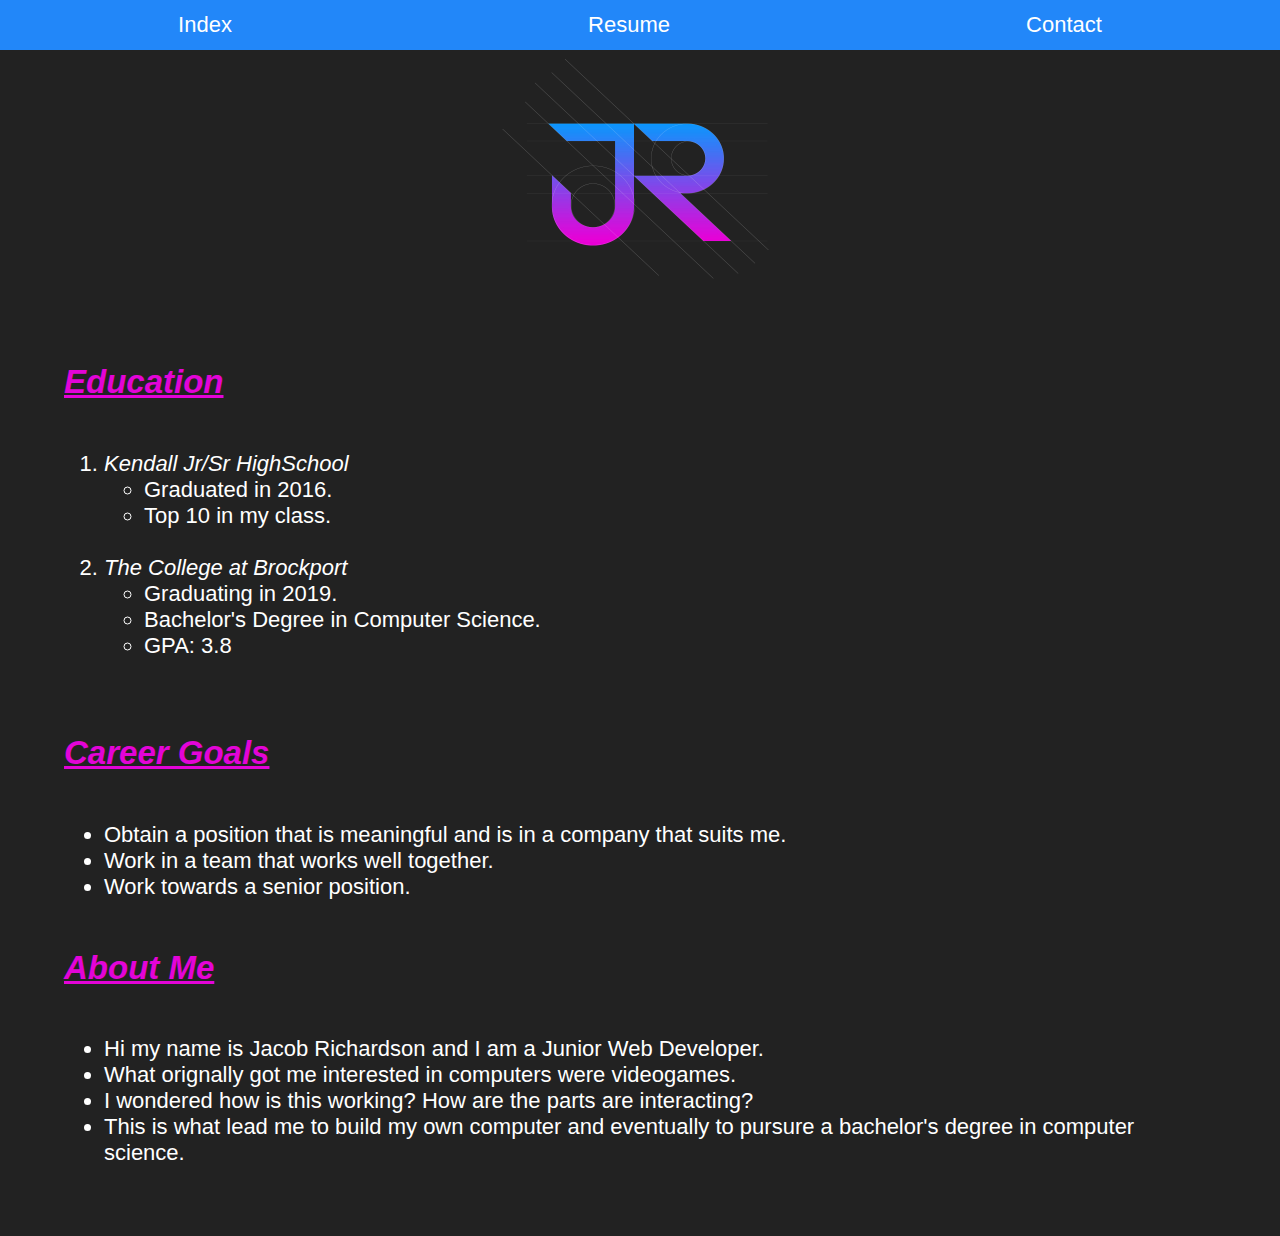
==== index.html @ 9ab24b88 "Initial commit" ====
<!DOCTYPE html>
<html lang="en">
<head>
	<!-- This is extra info about the webpage that is not displayed. -->
	<title>Index</title>
	<meta charset="utf-8" />
    <meta name="Author" content="Jacob Richardson" />
    <meta name="Keywords" content="Jacob Richardson" />
    <meta name="Description" content="CIS 117 Assingmnet 5" />

	<!-- CSS Styles -->
    <link rel="stylesheet" type="text/css" href="style.css" />
</head>
<body>

	<!--Page Heading -->
	<div>
		<a href="index.html">
			<img class="big-image"src="icon3.jpg">
		</a>
	</div>

	
	<!-- Navigation -->
	<div class="navigation">
		<a href="index.html">Index</a>
		<a href="resume.html">Resume</a>
		<a href="contact.html">Contact</a>
	</div>

	<!-- Main content area -->
	<div class="content">
	
		<!-- Education Section -->
		<h2 class="heading">Education</h2>
		<ol>
			<li> <em>Kendall Jr/Sr HighSchool</em>
				<ul> <!-- Unordered list inside an ordered list -->
					<li>Graduated in 2016.</li>
					<li>Top 10 in my class.</li>
				</ul>
			</li>
			<br />
			<li> <em>The College at Brockport</em>
				<ul>
					<li>Graduating in 2019.</li>
					<li>Bachelor's Degree in Computer Science.</li>
					<li>GPA: 3.8</li>
				</ul>
			</li>
		</ol>
		<br />

		<!-- Career Goals Section -->
		<h2 class="heading">Career Goals</h2>
		<ul>
			<li>Obtain a position that is meaningful and is in a company that suits me.</li>
			<li>Work in a team that works well together.</li>
			<li>Work towards a senior position.</li>
		</ul>

		<!-- About Me Section -->
		<h2 class="heading"> About Me</h2>
		<ul>
			<li> Hi my name is Jacob Richardson and I am a Junior Web Developer.</li>
			<li> What orignally got me interested in computers were videogames. </li>
			<li> I wondered how is this working? How are the parts are interacting? </li>
			<li> This is what lead me to build my own computer and eventually to pursure a bachelor's degree in computer science.
		</ul>	

	</div>

</body>
</html>
---- style.css ----
body {
	height: 100vh;
	font-family: sans-serif;
	color: white;
	background-color: #222222;
	display: flex;
	flex-direction: column;
	align-items: center;
	font-size: 22px;
	padding: 0;
	margin: 0;
}
a {
	color: white;
	text-decoration: none;
}

.navigation {
	position: fixed;
	z-index: 2;
	width: 100%;
	background-color: #2287F9;
	min-height: 50px;
	display: flex;
	flex-direction: row;
	align-items: center;
	justify-content: space-around;
}

.big-image {
	max-width: 400px;
	max-height: 400px;
	margin-top: 30px;
}

.heading {
	text-decoration: underline;
	color: #E304D7;
	font-style: italic;
}

.content {
	width: 90%;
	margin: 0 auto;
	align-items: start;
	display: flex;
	flex-direction: column;
	min-height: 100vh;
	margin-bottom: 10px;
}

.underline {
	text-decoration: underline;
}

.list-style-none {
	list-style: none;
}

.resume {
	margin-top: 30px;
	color: #1292FD;
	text-decoration: underline;
}

.button {
	background-color : #1292FD;
	color: #222222;
	cursor: pointer;
	height: 40px;
	width: 300px;
	font-size: 25px;
	border: none;
}

.margin-bottom {
	margin-bottom: 20px;
}
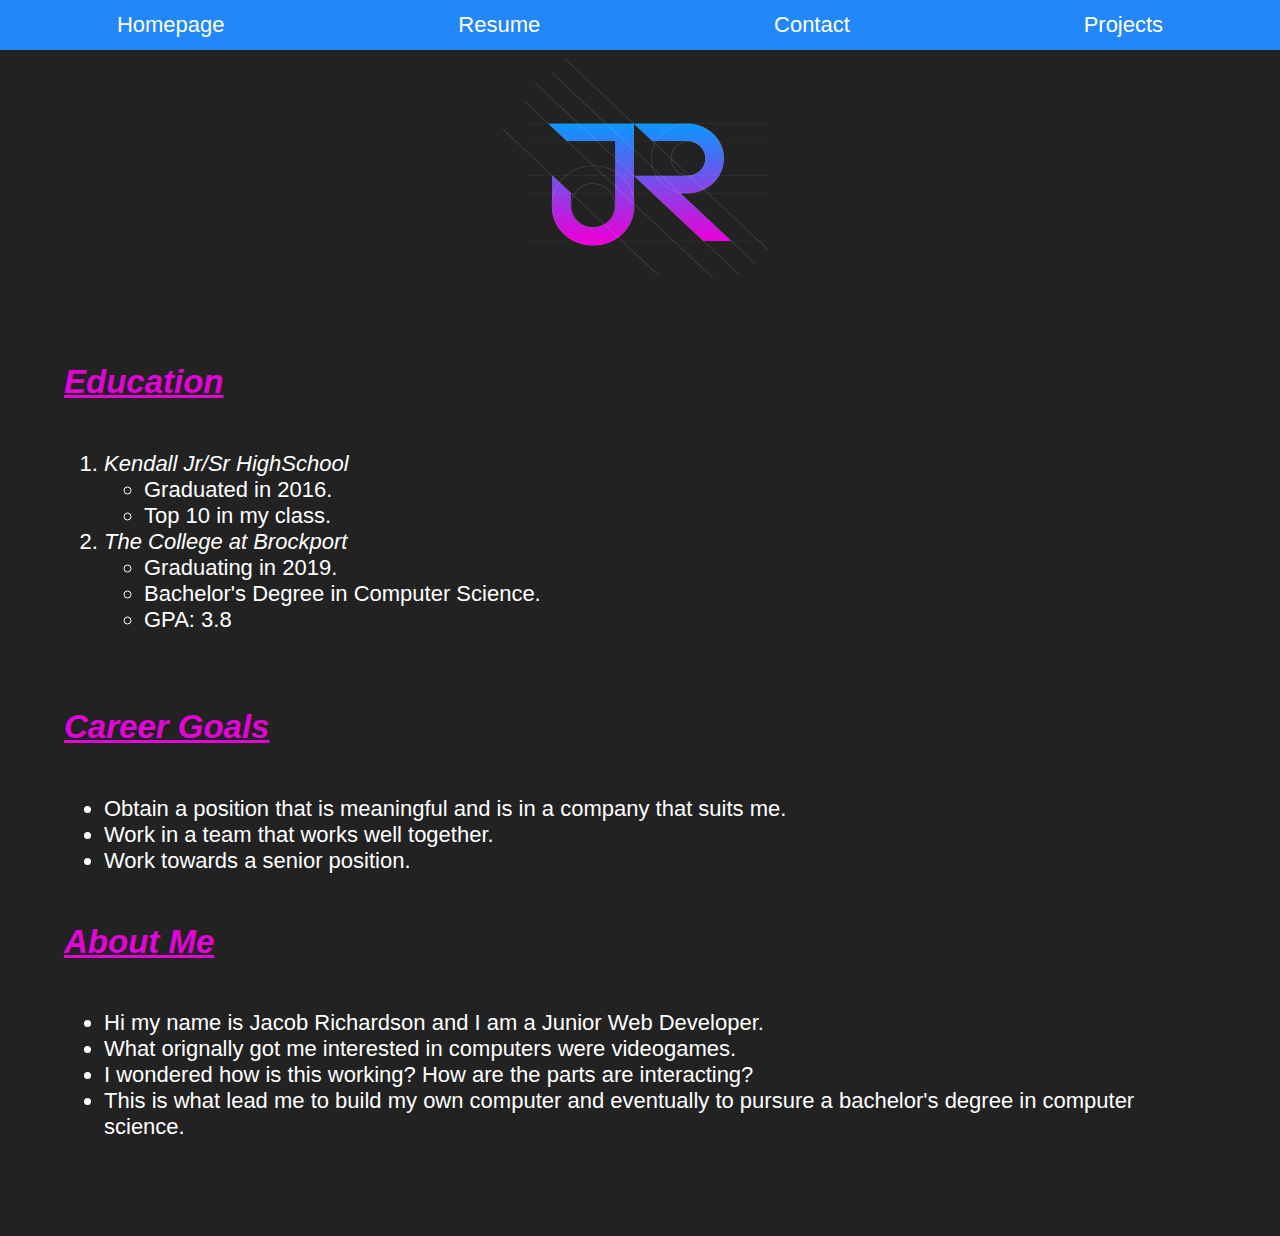
==== commit 6956f7aa: "Removing html validator errors." ====
--- a/index.html
+++ b/index.html
@@ -2,11 +2,11 @@
 <html lang="en">
 <head>
 	<!-- This is extra info about the webpage that is not displayed. -->
-	<title>Index</title>
+	<title>Homepage</title>
 	<meta charset="utf-8" />
     <meta name="Author" content="Jacob Richardson" />
     <meta name="Keywords" content="Jacob Richardson" />
-    <meta name="Description" content="CIS 117 Assingmnet 5" />
+    <meta name="Description" content="CIS 117 Final Project, Homepage" />
 
 	<!-- CSS Styles -->
     <link rel="stylesheet" type="text/css" href="style.css" />
@@ -16,16 +16,17 @@
 	<!--Page Heading -->
 	<div>
 		<a href="index.html">
-			<img class="big-image"src="icon3.jpg">
+			<img class="big-image" src="icon3.jpg" alt="Homepage logo">
 		</a>
 	</div>
 
 	
 	<!-- Navigation -->
 	<div class="navigation">
-		<a href="index.html">Index</a>
+		<a href="index.html">Homepage</a>
 		<a href="resume.html">Resume</a>
 		<a href="contact.html">Contact</a>
+		<a href="projects.html">Projects</a>
 	</div>
 
 	<!-- Main content area -->
@@ -33,15 +34,15 @@
 	
 		<!-- Education Section -->
 		<h2 class="heading">Education</h2>
-		<ol>
-			<li> <em>Kendall Jr/Sr HighSchool</em>
+		<ol class="removeNumbers">
+			<li> <em class="blue">Kendall Jr/Sr HighSchool</em>
 				<ul> <!-- Unordered list inside an ordered list -->
 					<li>Graduated in 2016.</li>
 					<li>Top 10 in my class.</li>
 				</ul>
 			</li>
-			<br />
-			<li> <em>The College at Brockport</em>
+				
+			<li> <em class="blue">The College at Brockport</em>
 				<ul>
 					<li>Graduating in 2019.</li>
 					<li>Bachelor's Degree in Computer Science.</li>
@@ -51,6 +52,7 @@
 		</ol>
 		<br />
 
+		
 		<!-- Career Goals Section -->
 		<h2 class="heading">Career Goals</h2>
 		<ul>
@@ -67,7 +69,6 @@
 			<li> I wondered how is this working? How are the parts are interacting? </li>
 			<li> This is what lead me to build my own computer and eventually to pursure a bachelor's degree in computer science.
 		</ul>	
-
 	</div>
 
 </body>
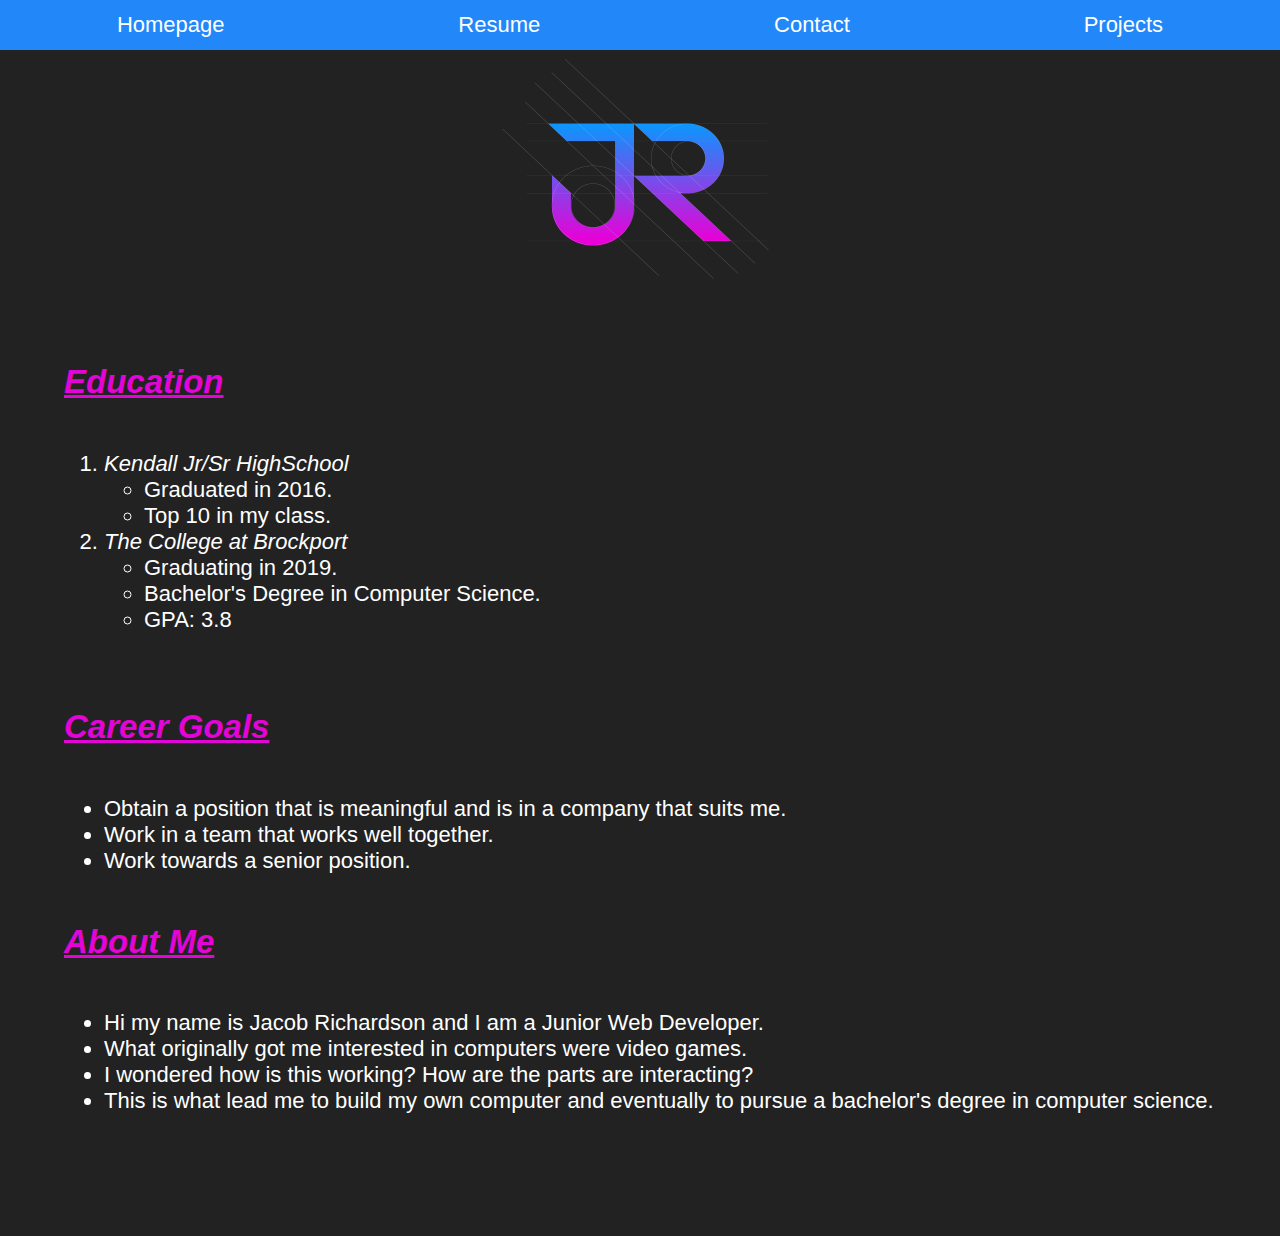
==== commit aa11ff0a: "Adding an addtional project onto the resume portion and fixing up some typos." ====
--- a/index.html
+++ b/index.html
@@ -65,9 +65,9 @@
 		<h2 class="heading"> About Me</h2>
 		<ul>
 			<li> Hi my name is Jacob Richardson and I am a Junior Web Developer.</li>
-			<li> What orignally got me interested in computers were videogames. </li>
+			<li> What originally got me interested in computers were video games. </li>
 			<li> I wondered how is this working? How are the parts are interacting? </li>
-			<li> This is what lead me to build my own computer and eventually to pursure a bachelor's degree in computer science.
+			<li> This is what lead me to build my own computer and eventually to pursue a bachelor's degree in computer science.
 		</ul>	
 	</div>
 
